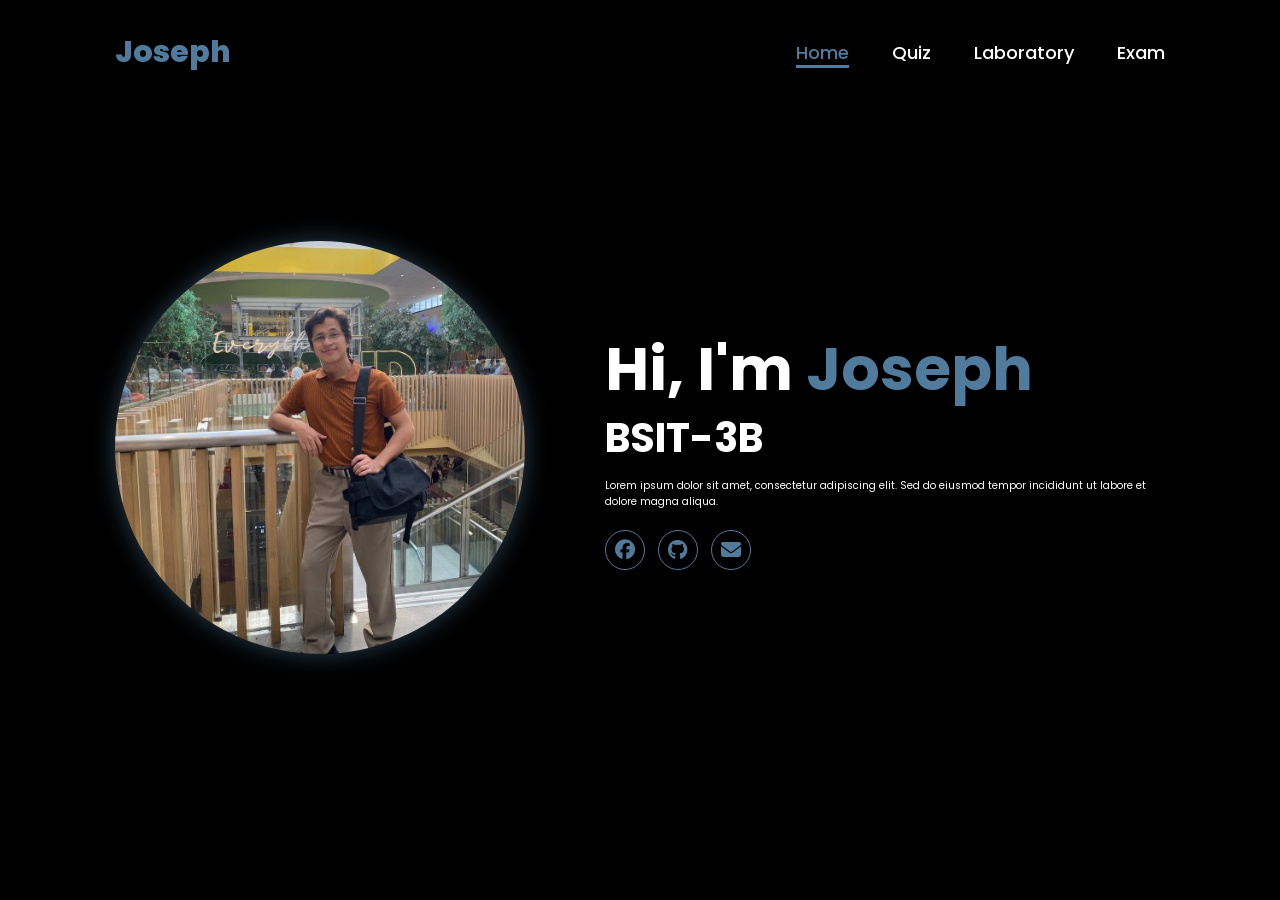
==== MyPortfolio/index.html @ d2d8ab76 "Add files via upload" ====
<!DOCTYPE html>
<html lang="en">
<head>
    <meta charset="UTF-8">
    <meta name="viewport" content="width=device-width, initial-scale=1.0">
    <title>My Portfolio</title>

    <link rel="stylesheet" href="style.css">

    <link rel="stylesheet" href="https://cdnjs.cloudflare.com/ajax/libs/font-awesome/6.5.2/css/all.min.css">
</head>

<body>

    <header>
        <a href="#" class="logo">Joseph</a>

        <nav>
            <a href="index.html" class="active">Home</a>
            <a href="quiz.html">Quiz</a>
            <a href="laboratory.html">Laboratory</a>
            <a href="exam.html">Exam</a>
        </nav>
    </header>

    <section class="home">

        <div class="home-img">
            <img src="picture.jpg" alt="Profile Image">
        </div>

        <div class="home-content">

            <h1>Hi, I'm <span>Joseph</span></h1>

            <h3 class="typing-text">BSIT-3B<span></span></h3>

            <p>
                Lorem ipsum dolor sit amet, consectetur adipiscing elit.
                Sed do eiusmod tempor incididunt ut labore et dolore magna aliqua.
            </p>

            <div class="social-icons">
                <a href="https://www.facebook.com/joseph.delrosario.528/">
                    <i class="fab fa-facebook" aria-hidden="true"></i>
                </a>

                <a href="https://github.com/jvdelrosario8">
                    <i class="fa-brands fa-github"></i>
                </a>

                <a href="mailto:jvdelrosario@pcu.edu.ph">
                    <i class="fa-solid fa-envelope"></i>
                </a>
            </div>

        </div>

    </section>

</body>
</html>
---- MyPortfolio/style.css ----
@import url('https://fonts.googleapis.com/css2?family=Poppins:wght@300;400;500;600;700&display=swap');

* {
    margin: 0;
    padding: 0;
    box-sizing: border-box;
    text-decoration: none;
    border: none;
    outline: none;
    font-family: 'Poppins', sans-serif;
}

html {
    font-size: 62.5%;
}

body {
    width: 100%;
    height: 100vh;
    overflow-x: hidden;
    background-color: black;
    color: white;
}

header {
    margin-top: 20px;
    position: fixed;
    top: 0;
    left: 0;
    width: 100%;
    padding: 1rem 9%;
    background-color: transparent;
    filter: drop-shadow(0 0 10px rgba(0, 0, 0, 0.5));
    display: flex;
    justify-content: space-between;
    align-items: center;
    z-index: 100;
}

.logo {
    font-size: 3rem;
    color: #507B9C;
    font-weight: 800;
    cursor: pointer;
    transition: 0.5s ease;
}

.logo:hover {
    transform: scale(1.1);
}

nav a {
    font-size: 1.8rem;
    color: white;
    margin-left: 4rem;
    font-weight: 500;
    transition: 0.3s ease;
    border-bottom: 3px solid transparent;
}

nav a:hover,
nav a.active {
    color: #507B9C;
    border-bottom: 3px solid #507B9C;
}

@media (max-width: 995px) {
    nav {
        position: absolute;
        top: 100%;
        right: 0;
        width: 40%;
        border-left: 3px solid #507B9C;
        border-bottom: 3px solid #507B9C;
        border-bottom-left-radius: 2rem;
        padding: 1rem;
        background-color: #161616;
        border-top: 0.1rem solid rgba(0, 0, 0, 0.1);
    }

    nav.active {
        display: block;
    }

    nav a {
        display: block;
        font-size: 2rem;
        margin: 3rem 0;
    }

    nav a:hover,
    nav a.active {
        padding: 1rem;
        border-radius: 0.5rem;
        border-bottom: 0.5rem solid #507B9C;
    }
}

section {
    min-height: 100vh;
    padding: 5rem 9% 5rem;
}

.home {
    display: flex;
    justify-content: center;
    align-items: center;
    gap: 8rem;
    background-color: black;
}

.home .home-content h1 {
    font-size: 6rem;
    font-weight: 700;
    line-height: 1.3;
}

span {
    color: #507B9C;
}

.home-content h3 {
    font-size: 4rem;
    margin-bottom: 1rem;
    font-weight: 700;
}

.home-img {
    border-radius: 50%;
}

.home-img img {
    position: relative;
    width: 32vw;
    border-radius: 50%;
    box-shadow: 0 0 25px rgba(80, 123, 156, 0.5);
    cursor: pointer;
    transition: 0.2s linear;
}

.home-img img:hover {
    transform: scale(1.05);
}

.social-icons {
    margin-top: 2rem;
}

.social-icons a {
    display: inline-flex;
    justify-content: center;
    align-items: center;
    width: 4rem;
    height: 4rem;
    background-color: transparent;
    border: 0.1rem solid #507B9C;
    border-radius: 50%;
    font-size: 2rem;
    color: #507B9C;
    margin-right: 1rem;
    transition: 0.3s ease;
}

.social-icons a:hover {
    color: black;
    background-color: #507B9C;
    transform: scale(1.3) translateY(-5px);

}

body { min-height: 100vh; }

.page-section {
    min-height: 100vh;
    padding: 10rem 9% 5rem;
    background-color: #000;
}

.page-header {
    margin-bottom: 4rem;
    border-bottom: 2px solid #507B9C;
    padding-bottom: 2rem;
}

.page-header h2 {
    font-size: 4.8rem;
    font-weight: 700;
}

.page-header h2 span { color: #507B9C; }

.page-header p {
    font-size: 1.5rem;
    color: #888;
    margin-top: 0.4rem;
}

/* Upload area */
.upload-area {
    border: 2px dashed #507B9C;
    border-radius: 1.6rem;
    padding: 3.5rem;
    text-align: center;
    cursor: pointer;
    transition: 0.3s ease;
    color: #507B9C;
    margin-bottom: 4rem;
}

.upload-area:hover, .upload-area.dragover {
    background-color: rgba(80, 123, 156, 0.08);
    border-color: #6fa8cc;
}

.upload-area i { font-size: 3.6rem; margin-bottom: 1rem; display: block; }
.upload-area p { font-size: 1.8rem; font-weight: 600; color: white; margin-bottom: 0.4rem; }
.upload-area span { font-size: 1.3rem; color: #666; }

/* Grid */
.files-grid {
    display: grid;
    grid-template-columns: repeat(auto-fill, minmax(22rem, 1fr));
    gap: 2.4rem;
    margin-bottom: 3rem;
}

/* Card */
.file-card {
    position: relative;
    background: #0e0e0e;
    border: 1px solid #1e1e1e;
    border-radius: 1.2rem;
    overflow: hidden;
    transition: 0.3s ease;
}

.file-card:hover {
    border-color: #507B9C;
    box-shadow: 0 0 18px rgba(80, 123, 156, 0.25);
}

.file-card img {
    width: 100%;
    height: 18rem;
    object-fit: cover;
    cursor: zoom-in;
    display: block;
    transition: 0.2s;
}

.file-card:hover img { opacity: 0.85; }

.card-label-input {
    width: 100%;
    background: transparent;
    color: #ccc;
    font-size: 1.4rem;
    font-family: 'Poppins', sans-serif;
    padding: 1rem 1.2rem;
    border-top: 1px solid #1e1e1e;
    transition: 0.2s;
}

.card-label-input:focus {
    background: #111;
    color: white;
    border-top-color: #507B9C;
    outline: none;
}

.card-label-input::placeholder { color: #444; }

.card-remove {
    position: absolute;
    top: 0.8rem;
    right: 0.8rem;
    background: rgba(0,0,0,0.7);
    color: #ff5c5c;
    border-radius: 50%;
    width: 3.2rem;
    height: 3.2rem;
    font-size: 1.4rem;
    cursor: pointer;
    display: flex;
    align-items: center;
    justify-content: center;
    opacity: 0;
    transition: 0.2s;
    font-family: 'Font Awesome 6 Free';
}

.file-card:hover .card-remove { opacity: 1; }
.card-remove:hover { background: #ff5c5c; color: white; }

/* Lightbox */
.lightbox {
    position: fixed;
    inset: 0;
    background: rgba(0,0,0,0.93);
    display: flex;
    align-items: center;
    justify-content: center;
    z-index: 999;
    padding: 2rem;
}

.lightbox.hidden { display: none; }

.lightbox-inner {
    position: relative;
    max-width: 90vw;
    max-height: 90vh;
    text-align: center;
}

.lightbox-inner img {
    max-width: 100%;
    max-height: 80vh;
    border-radius: 1rem;
    box-shadow: 0 0 40px rgba(80,123,156,0.4);
    object-fit: contain;
}

#lightbox-label {
    margin-top: 1.2rem;
    font-size: 1.5rem;
    color: #aaa;
}

.lightbox-close {
    position: absolute;
    top: -1.6rem;
    right: -1.6rem;
    background: #507B9C;
    color: white;
    border-radius: 50%;
    width: 3.6rem;
    height: 3.6rem;
    font-size: 1.6rem;
    cursor: pointer;
    display: flex;
    align-items: center;
    justify-content: center;
    transition: 0.2s;
    z-index: 1000;
    font-family: 'Font Awesome 6 Free';
}

.lightbox-close:hover { background: #6fa8cc; }

/* Delete Modal */
.modal-overlay {
    position: fixed;
    inset: 0;
    background: rgba(0,0,0,0.8);
    display: flex;
    align-items: center;
    justify-content: center;
    z-index: 1000;
}

.modal-overlay.hidden { display: none; }

.modal-box {
    background: #111;
    border: 1px solid #507B9C;
    border-radius: 1.4rem;
    padding: 3rem 4rem;
    text-align: center;
}

.modal-box p { font-size: 1.8rem; margin-bottom: 2.4rem; }

.modal-actions { display: flex; gap: 1.6rem; justify-content: center; }

.btn-cancel, .btn-delete {
    padding: 0.8rem 2.4rem;
    border-radius: 0.8rem;
    font-size: 1.5rem;
    font-weight: 600;
    cursor: pointer;
    transition: 0.2s;
    font-family: 'Poppins', sans-serif;
}

.btn-cancel { background: transparent; border: 1px solid #555; color: #aaa; }
.btn-cancel:hover { border-color: #aaa; color: white; }
.btn-delete { background: #c0392b; color: white; border: none; }
.btn-delete:hover { background: #e74c3c; }

@media (max-width: 768px) {
    .files-grid { grid-template-columns: repeat(auto-fill, minmax(15rem, 1fr)); }
    .page-header h2 { font-size: 3.2rem; }
}

body { min-height: 100vh; }

.page-section {
    min-height: 100vh;
    padding: 10rem 9% 5rem;
    background-color: #000;
}

.page-header {
    margin-bottom: 4rem;
    border-bottom: 2px solid #507B9C;
    padding-bottom: 2rem;
}

.page-header h2 {
    font-size: 4.8rem;
    font-weight: 700;
}

.page-header h2 span { color: #507B9C; }

.page-header p {
    font-size: 1.5rem;
    color: #888;
    margin-top: 0.4rem;
}

/* Upload area */
.upload-area {
    border: 2px dashed #507B9C;
    border-radius: 1.6rem;
    padding: 3.5rem;
    text-align: center;
    cursor: pointer;
    transition: 0.3s ease;
    color: #507B9C;
    margin-bottom: 4rem;
}

.upload-area:hover, .upload-area.dragover {
    background-color: rgba(80, 123, 156, 0.08);
    border-color: #6fa8cc;
}

.upload-area i { font-size: 3.6rem; margin-bottom: 1rem; display: block; }
.upload-area p { font-size: 1.8rem; font-weight: 600; color: white; margin-bottom: 0.4rem; }
.upload-area span { font-size: 1.3rem; color: #666; }

/* Grid */
.files-grid {
    display: grid;
    grid-template-columns: repeat(auto-fill, minmax(22rem, 1fr));
    gap: 2.4rem;
    margin-bottom: 3rem;
}

/* Card */
.file-card {
    position: relative;
    background: #0e0e0e;
    border: 1px solid #1e1e1e;
    border-radius: 1.2rem;
    overflow: hidden;
    transition: 0.3s ease;
}

.file-card:hover {
    border-color: #507B9C;
    box-shadow: 0 0 18px rgba(80, 123, 156, 0.25);
}

.file-card img {
    width: 100%;
    height: 18rem;
    object-fit: cover;
    cursor: zoom-in;
    display: block;
    transition: 0.2s;
}

.file-card:hover img { opacity: 0.85; }

.card-label-input {
    width: 100%;
    background: transparent;
    color: #ccc;
    font-size: 1.4rem;
    font-family: 'Poppins', sans-serif;
    padding: 1rem 1.2rem;
    border-top: 1px solid #1e1e1e;
    transition: 0.2s;
}

.card-label-input:focus {
    background: #111;
    color: white;
    border-top-color: #507B9C;
    outline: none;
}

.card-label-input::placeholder { color: #444; }

.card-remove {
    position: absolute;
    top: 0.8rem;
    right: 0.8rem;
    background: rgba(0,0,0,0.7);
    color: #ff5c5c;
    border-radius: 50%;
    width: 3.2rem;
    height: 3.2rem;
    font-size: 1.4rem;
    cursor: pointer;
    display: flex;
    align-items: center;
    justify-content: center;
    opacity: 0;
    transition: 0.2s;
    font-family: 'Font Awesome 6 Free';
}

.file-card:hover .card-remove { opacity: 1; }
.card-remove:hover { background: #ff5c5c; color: white; }

/* Lightbox */
.lightbox {
    position: fixed;
    inset: 0;
    background: rgba(0,0,0,0.93);
    display: flex;
    align-items: center;
    justify-content: center;
    z-index: 999;
    padding: 2rem;
}

.lightbox.hidden { display: none; }

.lightbox-inner {
    position: relative;
    max-width: 90vw;
    max-height: 90vh;
    text-align: center;
}

.lightbox-inner img {
    max-width: 100%;
    max-height: 80vh;
    border-radius: 1rem;
    box-shadow: 0 0 40px rgba(80,123,156,0.4);
    object-fit: contain;
}

#lightbox-label {
    margin-top: 1.2rem;
    font-size: 1.5rem;
    color: #aaa;
}

.lightbox-close {
    position: absolute;
    top: -1.6rem;
    right: -1.6rem;
    background: #507B9C;
    color: white;
    border-radius: 50%;
    width: 3.6rem;
    height: 3.6rem;
    font-size: 1.6rem;
    cursor: pointer;
    display: flex;
    align-items: center;
    justify-content: center;
    transition: 0.2s;
    z-index: 1000;
    font-family: 'Font Awesome 6 Free';
}

.lightbox-close:hover { background: #6fa8cc; }

/* Delete Modal */
.modal-overlay {
    position: fixed;
    inset: 0;
    background: rgba(0,0,0,0.8);
    display: flex;
    align-items: center;
    justify-content: center;
    z-index: 1000;
}

.modal-overlay.hidden { display: none; }

.modal-box {
    background: #111;
    border: 1px solid #507B9C;
    border-radius: 1.4rem;
    padding: 3rem 4rem;
    text-align: center;
}

.modal-box p { font-size: 1.8rem; margin-bottom: 2.4rem; }

.modal-actions { display: flex; gap: 1.6rem; justify-content: center; }

.btn-cancel, .btn-delete {
    padding: 0.8rem 2.4rem;
    border-radius: 0.8rem;
    font-size: 1.5rem;
    font-weight: 600;
    cursor: pointer;
    transition: 0.2s;
    font-family: 'Poppins', sans-serif;
}

.btn-cancel { background: transparent; border: 1px solid #555; color: #aaa; }
.btn-cancel:hover { border-color: #aaa; color: white; }
.btn-delete { background: #c0392b; color: white; border: none; }
.btn-delete:hover { background: #e74c3c; }

@media (max-width: 768px) {
    .files-grid { grid-template-columns: repeat(auto-fill, minmax(15rem, 1fr)); }
    .page-header h2 { font-size: 3.2rem; }
}

body { min-height: 100vh; }

.page-section {
    min-height: 100vh;
    padding: 10rem 9% 5rem;
    background-color: #000;
}

.page-header {
    margin-bottom: 4rem;
    border-bottom: 2px solid #507B9C;
    padding-bottom: 2rem;
}

.page-header h2 {
    font-size: 4.8rem;
    font-weight: 700;
}

.page-header h2 span { color: #507B9C; }

.page-header p {
    font-size: 1.5rem;
    color: #888;
    margin-top: 0.4rem;
}

/* Upload area */
.upload-area {
    border: 2px dashed #507B9C;
    border-radius: 1.6rem;
    padding: 3.5rem;
    text-align: center;
    cursor: pointer;
    transition: 0.3s ease;
    color: #507B9C;
    margin-bottom: 4rem;
}

.upload-area:hover, .upload-area.dragover {
    background-color: rgba(80, 123, 156, 0.08);
    border-color: #6fa8cc;
}

.upload-area i { font-size: 3.6rem; margin-bottom: 1rem; display: block; }
.upload-area p { font-size: 1.8rem; font-weight: 600; color: white; margin-bottom: 0.4rem; }
.upload-area span { font-size: 1.3rem; color: #666; }

/* Grid */
.files-grid {
    display: grid;
    grid-template-columns: repeat(auto-fill, minmax(22rem, 1fr));
    gap: 2.4rem;
    margin-bottom: 3rem;
}

/* Card */
.file-card {
    position: relative;
    background: #0e0e0e;
    border: 1px solid #1e1e1e;
    border-radius: 1.2rem;
    overflow: hidden;
    transition: 0.3s ease;
}

.file-card:hover {
    border-color: #507B9C;
    box-shadow: 0 0 18px rgba(80, 123, 156, 0.25);
}

.file-card img {
    width: 100%;
    height: 18rem;
    object-fit: cover;
    cursor: zoom-in;
    display: block;
    transition: 0.2s;
}

.file-card:hover img { opacity: 0.85; }

.card-label-input {
    width: 100%;
    background: transparent;
    color: #ccc;
    font-size: 1.4rem;
    font-family: 'Poppins', sans-serif;
    padding: 1rem 1.2rem;
    border-top: 1px solid #1e1e1e;
    transition: 0.2s;
}

.card-label-input:focus {
    background: #111;
    color: white;
    border-top-color: #507B9C;
    outline: none;
}

.card-label-input::placeholder { color: #444; }

.card-remove {
    position: absolute;
    top: 0.8rem;
    right: 0.8rem;
    background: rgba(0,0,0,0.7);
    color: #ff5c5c;
    border-radius: 50%;
    width: 3.2rem;
    height: 3.2rem;
    font-size: 1.4rem;
    cursor: pointer;
    display: flex;
    align-items: center;
    justify-content: center;
    opacity: 0;
    transition: 0.2s;
    font-family: 'Font Awesome 6 Free';
}

.file-card:hover .card-remove { opacity: 1; }
.card-remove:hover { background: #ff5c5c; color: white; }

/* Lightbox */
.lightbox {
    position: fixed;
    inset: 0;
    background: rgba(0,0,0,0.93);
    display: flex;
    align-items: center;
    justify-content: center;
    z-index: 999;
    padding: 2rem;
}

.lightbox.hidden { display: none; }

.lightbox-inner {
    position: relative;
    max-width: 90vw;
    max-height: 90vh;
    text-align: center;
}

.lightbox-inner img {
    max-width: 100%;
    max-height: 80vh;
    border-radius: 1rem;
    box-shadow: 0 0 40px rgba(80,123,156,0.4);
    object-fit: contain;
}

#lightbox-label {
    margin-top: 1.2rem;
    font-size: 1.5rem;
    color: #aaa;
}

.lightbox-close {
    position: absolute;
    top: -1.6rem;
    right: -1.6rem;
    background: #507B9C;
    color: white;
    border-radius: 50%;
    width: 3.6rem;
    height: 3.6rem;
    font-size: 1.6rem;
    cursor: pointer;
    display: flex;
    align-items: center;
    justify-content: center;
    transition: 0.2s;
    z-index: 1000;
    font-family: 'Font Awesome 6 Free';
}

.lightbox-close:hover { background: #6fa8cc; }

/* Delete Modal */
.modal-overlay {
    position: fixed;
    inset: 0;
    background: rgba(0,0,0,0.8);
    display: flex;
    align-items: center;
    justify-content: center;
    z-index: 1000;
}

.modal-overlay.hidden { display: none; }

.modal-box {
    background: #111;
    border: 1px solid #507B9C;
    border-radius: 1.4rem;
    padding: 3rem 4rem;
    text-align: center;
}

.modal-box p { font-size: 1.8rem; margin-bottom: 2.4rem; }

.modal-actions { display: flex; gap: 1.6rem; justify-content: center; }

.btn-cancel, .btn-delete {
    padding: 0.8rem 2.4rem;
    border-radius: 0.8rem;
    font-size: 1.5rem;
    font-weight: 600;
    cursor: pointer;
    transition: 0.2s;
    font-family: 'Poppins', sans-serif;
}

.btn-cancel { background: transparent; border: 1px solid #555; color: #aaa; }
.btn-cancel:hover { border-color: #aaa; color: white; }
.btn-delete { background: #c0392b; color: white; border: none; }
.btn-delete:hover { background: #e74c3c; }

@media (max-width: 768px) {
    .files-grid { grid-template-columns: repeat(auto-fill, minmax(15rem, 1fr)); }
    .page-header h2 { font-size: 3.2rem; }
}
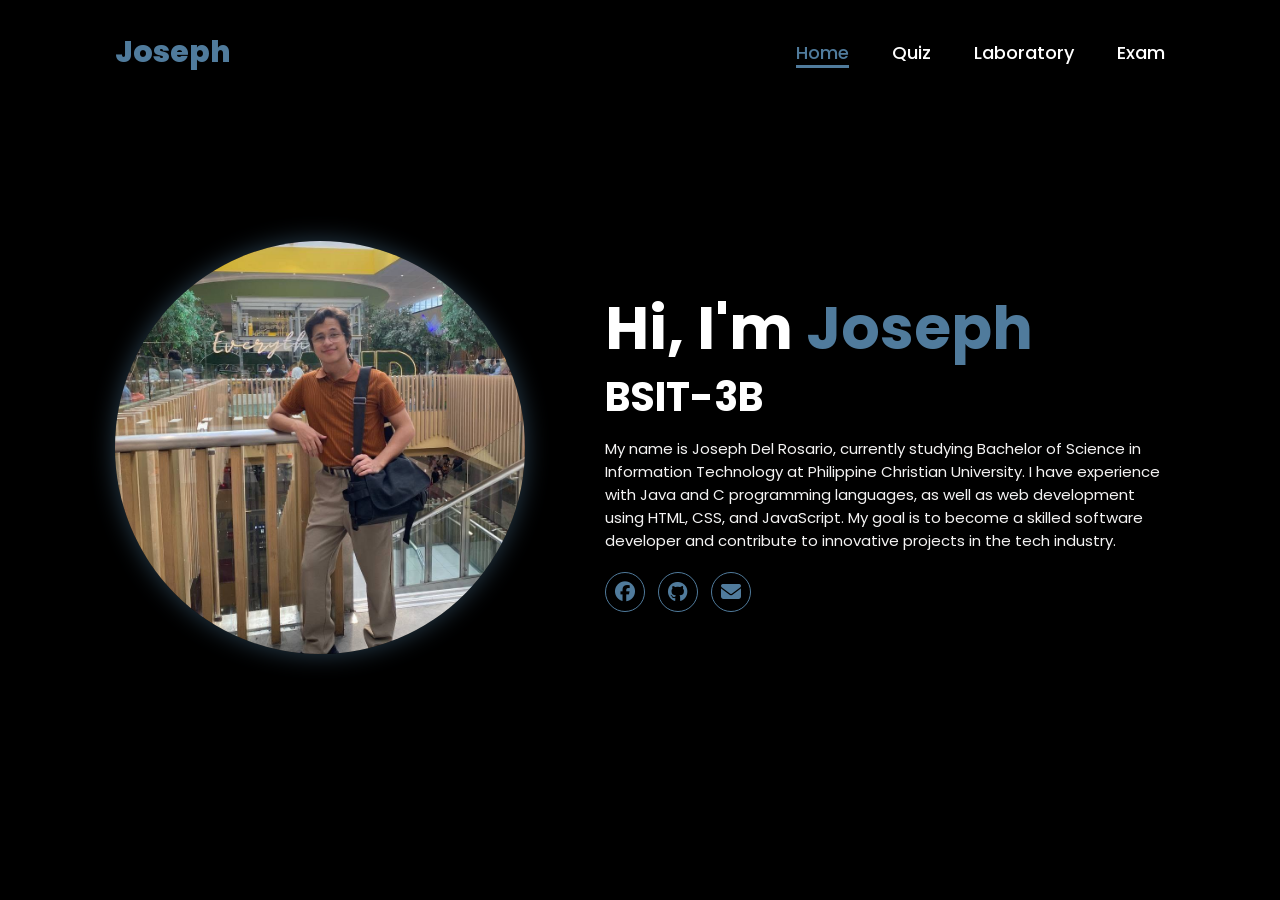
==== commit 1d8ad6ce: "Add files via upload" ====
--- a/MyPortfolio/index.html
+++ b/MyPortfolio/index.html
@@ -36,8 +36,9 @@
             <h3 class="typing-text">BSIT-3B<span></span></h3>
 
             <p>
-                Lorem ipsum dolor sit amet, consectetur adipiscing elit.
-                Sed do eiusmod tempor incididunt ut labore et dolore magna aliqua.
+                My name is Joseph Del Rosario, currently studying Bachelor of Science in Information Technology at Philippine Christian University.
+                I have experience with Java and C programming languages, as well as web development using HTML, CSS, and JavaScript.
+                My goal is to become a skilled software developer and contribute to innovative projects in the tech industry.
             </p>
 
             <div class="social-icons">
--- a/MyPortfolio/style.css
+++ b/MyPortfolio/style.css
@@ -35,6 +35,12 @@
     justify-content: space-between;
     align-items: center;
     z-index: 100;
+}
+
+p{
+    font-size: 1.5rem;
+    color: #f5f4f4;
+    margin-top: 0.4rem;
 }
 
 .logo {
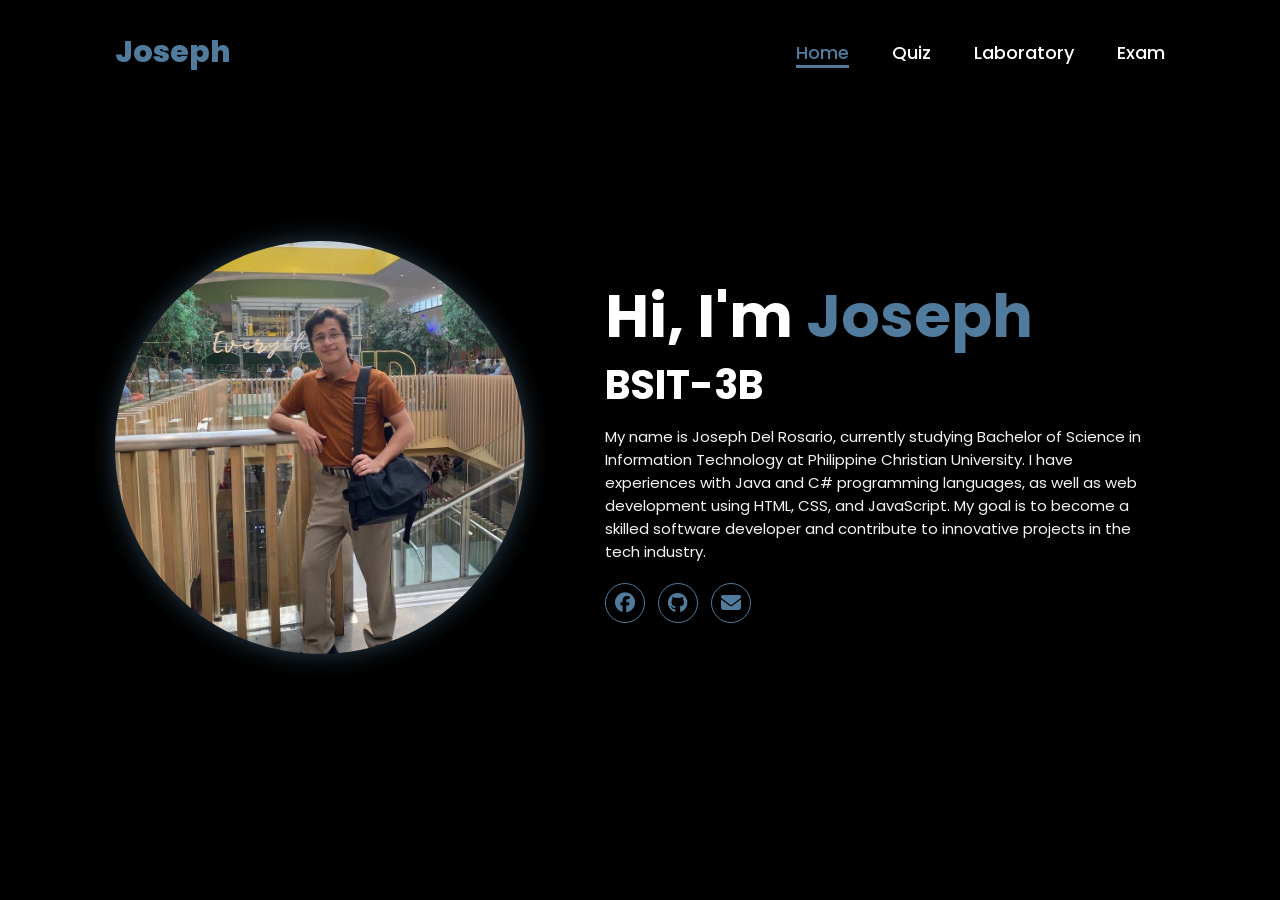
==== commit 2c0bf3f3: "fixed social icon" ====
--- a/MyPortfolio/index.html
+++ b/MyPortfolio/index.html
@@ -37,20 +37,20 @@
 
             <p>
                 My name is Joseph Del Rosario, currently studying Bachelor of Science in Information Technology at Philippine Christian University.
-                I have experience with Java and C programming languages, as well as web development using HTML, CSS, and JavaScript.
+                I have experiences with Java and C# programming languages, as well as web development using HTML, CSS, and JavaScript.
                 My goal is to become a skilled software developer and contribute to innovative projects in the tech industry.
             </p>
 
             <div class="social-icons">
-                <a href="https://www.facebook.com/joseph.delrosario.528/">
+                <a href="https://www.facebook.com/joseph.delrosario.528/" target="_blank">
                     <i class="fab fa-facebook" aria-hidden="true"></i>
                 </a>
 
-                <a href="https://github.com/jvdelrosario8">
+                <a href="https://github.com/jvdelrosario8" target="_blank">
                     <i class="fa-brands fa-github"></i>
                 </a>
 
-                <a href="mailto:jvdelrosario@pcu.edu.ph">
+                <a href="mailto:jvdelrosario@pcu.edu.ph" target="_blank">
                     <i class="fa-solid fa-envelope"></i>
                 </a>
             </div>
